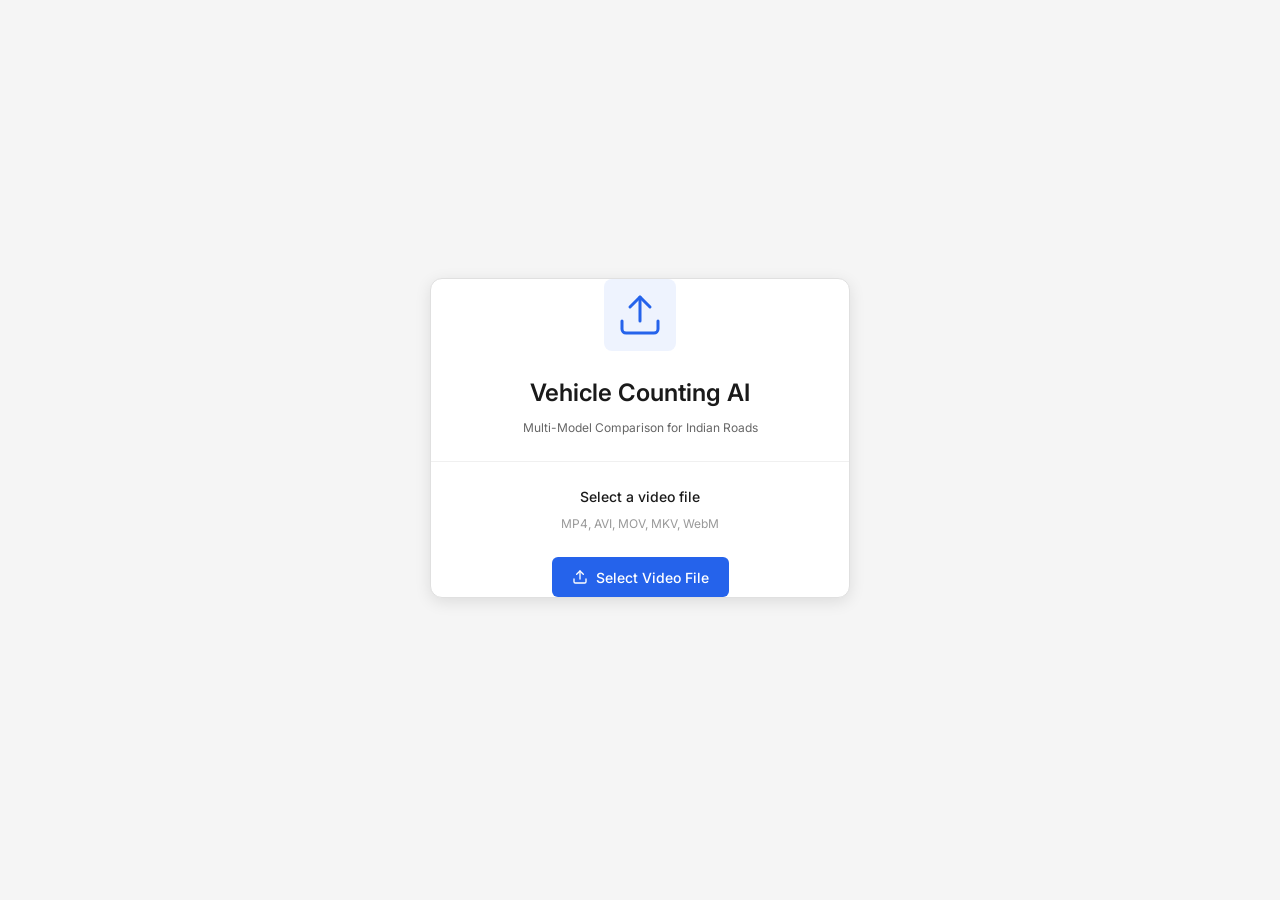
==== interface/file-input/index.html @ e1c332ab "MVP: Web interface with per-road counting - FastAPI server with REST + WebSocket endpoints - 4-scree" ====
<!DOCTYPE html>
<html lang="en">
<head>
  <meta charset="UTF-8">
  <meta name="viewport" content="width=device-width, initial-scale=1.0">
  <title>Vehicle Counting AI</title>

  <link rel="preconnect" href="https://fonts.googleapis.com">
  <link rel="preconnect" href="https://fonts.gstatic.com" crossorigin>
  <link href="https://fonts.googleapis.com/css2?family=Inter:wght@400;500;600&display=swap" rel="stylesheet">

  <link rel="stylesheet" href="../shared/css/variables.css">
  <link rel="stylesheet" href="../shared/css/base.css">
  <link rel="stylesheet" href="../shared/css/components.css">
  <link rel="stylesheet" href="css/file-input.css">
</head>
<body>
  <div class="upload-page">
    <div class="upload-card">
      <div class="upload-card__icon">
        <svg width="48" height="48" viewBox="0 0 24 24" fill="none" stroke="currentColor" stroke-width="1.5" stroke-linecap="round" stroke-linejoin="round">
          <path d="M21 15v4a2 2 0 0 1-2 2H5a2 2 0 0 1-2-2v-4"/>
          <polyline points="17 8 12 3 7 8"/>
          <line x1="12" y1="3" x2="12" y2="15"/>
        </svg>
      </div>

      <h1 class="upload-card__title">Vehicle Counting AI</h1>
      <p class="upload-card__subtitle">Multi-Model Comparison for Indian Roads</p>

      <div class="upload-card__divider"></div>

      <h2 class="upload-card__heading">Select a video file</h2>
      <p class="upload-card__formats">MP4, AVI, MOV, MKV, WebM</p>

      <input type="file" id="file-input" accept="video/*,.mp4,.avi,.mov,.mkv,.webm" hidden>

      <div class="upload-card__select" id="btn-select">
        <svg width="16" height="16" viewBox="0 0 24 24" fill="none" stroke="currentColor" stroke-width="2" stroke-linecap="round" stroke-linejoin="round">
          <path d="M21 15v4a2 2 0 0 1-2 2H5a2 2 0 0 1-2-2v-4"/>
          <polyline points="17 8 12 3 7 8"/>
          <line x1="12" y1="3" x2="12" y2="15"/>
        </svg>
        Select Video File
      </div>

      <div class="upload-card__info" id="upload-info" style="display: none;">
        <div class="upload-card__filename" id="info-filename"></div>
        <div class="upload-card__meta" id="info-meta"></div>
      </div>

      <div class="upload-card__continue" id="btn-continue" style="display: none;">
        <svg width="16" height="16" viewBox="0 0 24 24" fill="none" stroke="currentColor" stroke-width="2" stroke-linecap="round" stroke-linejoin="round">
          <line x1="5" y1="12" x2="19" y2="12"/>
          <polyline points="12 5 19 12 12 19"/>
        </svg>
        Annotate Video
      </div>

      <div class="upload-card__progress" id="upload-progress" style="display: none;">
        <div class="progress-bar">
          <div class="progress-bar__fill" id="progress-fill"></div>
        </div>
        <div class="progress-bar__text" id="progress-text">Uploading...</div>
      </div>
    </div>

    <div class="error-banner" id="error-banner"></div>
  </div>

  <script type="module" src="js/app.js"></script>
</body>
</html>
---- interface/shared/css/variables.css ----
:root {
  /* Base colors - Light mode */
  --color-bg: #f5f5f5;
  --color-surface: #ffffff;
  --color-surface-elevated: #ffffff;
  --color-border: #e0e0e0;
  --color-border-light: #f0f0f0;

  /* Text */
  --color-text: #1a1a1a;
  --color-text-secondary: #666666;
  --color-text-muted: #999999;
  --color-text-inverse: #ffffff;

  /* Primary - Blue */
  --color-primary: #2563eb;
  --color-primary-hover: #1d4ed8;
  --color-primary-light: rgba(37, 99, 235, 0.08);
  --color-primary-medium: rgba(37, 99, 235, 0.15);

  /* Accent - Green */
  --color-accent: #16a34a;
  --color-accent-hover: #15803d;
  --color-accent-light: rgba(22, 163, 74, 0.08);

  /* Danger - Red */
  --color-danger: #dc2626;
  --color-danger-hover: #b91c1c;
  --color-danger-light: rgba(220, 38, 38, 0.08);

  /* Warning - Amber */
  --color-warning: #d97706;
  --color-warning-light: rgba(217, 119, 6, 0.08);

  /* Annotation colors */
  --color-polygon-fill: rgba(37, 99, 235, 0.12);
  --color-polygon-stroke: #2563eb;
  --color-polygon-vertex: #2563eb;
  --color-polygon-active: rgba(37, 99, 235, 0.25);
  --color-line: #dc2626;
  --color-line-handle: #dc2626;
  --color-label-bg: rgba(26, 26, 26, 0.85);
  --color-label-text: #ffffff;
  --color-overlay: rgba(0, 0, 0, 0.35);

  /* Canvas */
  --canvas-bg: #1a1a1a;

  /* Typography */
  --font-family: 'Inter', -apple-system, BlinkMacSystemFont, 'Segoe UI', system-ui, sans-serif;
  --font-mono: 'SF Mono', 'Fira Code', 'Consolas', monospace;

  --font-size-xs: 0.6875rem;
  --font-size-sm: 0.75rem;
  --font-size-base: 0.875rem;
  --font-size-md: 1rem;
  --font-size-lg: 1.125rem;
  --font-size-xl: 1.5rem;

  --font-weight-normal: 400;
  --font-weight-medium: 500;
  --font-weight-semibold: 600;

  --line-height-tight: 1.2;
  --line-height-normal: 1.5;

  /* Spacing */
  --space-1: 4px;
  --space-2: 8px;
  --space-3: 12px;
  --space-4: 16px;
  --space-5: 20px;
  --space-6: 24px;
  --space-8: 32px;

  /* Border radius */
  --radius-sm: 4px;
  --radius-md: 6px;
  --radius-lg: 8px;
  --radius-xl: 12px;
  --radius-full: 9999px;

  /* Shadows */
  --shadow-sm: 0 1px 2px rgba(0, 0, 0, 0.05);
  --shadow-md: 0 2px 8px rgba(0, 0, 0, 0.08);
  --shadow-lg: 0 4px 16px rgba(0, 0, 0, 0.1);
  --shadow-panel: 0 2px 12px rgba(0, 0, 0, 0.06);

  /* Transitions */
  --transition-fast: 120ms ease;
  --transition-normal: 200ms ease;
  --transition-slow: 300ms ease;

  /* Z-index */
  --z-canvas: 1;
  --z-overlay: 10;
  --z-panel: 20;
  --z-instruction-bar: 30;
  --z-complete-screen: 100;

  /* Sidebar */
  --sidebar-width: 280px;

  /* Tool button */
  --tool-btn-size: 36px;
}
---- interface/shared/css/base.css ----
*, *::before, *::after {
  margin: 0;
  padding: 0;
  box-sizing: border-box;
}

html, body {
  height: 100%;
  overflow: hidden;
}

body {
  font-family: var(--font-family);
  font-size: var(--font-size-base);
  font-weight: var(--font-weight-normal);
  line-height: var(--line-height-normal);
  color: var(--color-text);
  background-color: var(--color-bg);
  -webkit-font-smoothing: antialiased;
  -moz-osx-font-smoothing: grayscale;
}

button {
  font-family: inherit;
  font-size: inherit;
  cursor: pointer;
  border: none;
  background: none;
  color: inherit;
}

input {
  font-family: inherit;
  font-size: inherit;
  color: inherit;
}

a {
  color: inherit;
  text-decoration: none;
}

img {
  display: block;
  max-width: 100%;
}

canvas {
  display: block;
}
---- interface/shared/css/components.css ----
/* Buttons */
.btn {
  display: inline-flex;
  align-items: center;
  justify-content: center;
  gap: var(--space-2);
  height: 34px;
  padding: 0 var(--space-3);
  font-size: var(--font-size-sm);
  font-weight: var(--font-weight-medium);
  border-radius: var(--radius-md);
  transition: background var(--transition-fast), color var(--transition-fast), border-color var(--transition-fast);
  white-space: nowrap;
  user-select: none;
}

.btn--primary {
  background: var(--color-primary);
  color: var(--color-text-inverse);
}

.btn--primary:hover {
  background: var(--color-primary-hover);
}

.btn--secondary {
  background: var(--color-surface);
  color: var(--color-text);
  border: 1px solid var(--color-border);
}

.btn--secondary:hover {
  background: var(--color-bg);
}

.btn--danger {
  background: var(--color-danger-light);
  color: var(--color-danger);
}

.btn--danger:hover {
  background: var(--color-danger);
  color: var(--color-text-inverse);
}

.btn--ghost {
  background: transparent;
  color: var(--color-text-secondary);
}

.btn--ghost:hover {
  background: var(--color-primary-light);
  color: var(--color-primary);
}

.btn--ghost.active {
  background: var(--color-primary-light);
  color: var(--color-primary);
}

.btn--sm {
  height: 28px;
  padding: 0 var(--space-2);
  font-size: var(--font-size-xs);
}

.btn--lg {
  height: 40px;
  padding: 0 var(--space-5);
  font-size: var(--font-size-base);
}

.btn:disabled {
  opacity: 0.4;
  pointer-events: none;
}

/* Tool button (icon only) */
.tool-btn {
  display: inline-flex;
  align-items: center;
  justify-content: center;
  width: var(--tool-btn-size);
  height: var(--tool-btn-size);
  border-radius: var(--radius-md);
  color: var(--color-text-secondary);
  transition: background var(--transition-fast), color var(--transition-fast);
}

.tool-btn:hover {
  background: var(--color-primary-light);
  color: var(--color-primary);
}

.tool-btn.active {
  background: var(--color-primary);
  color: var(--color-text-inverse);
  box-shadow: 0 0 0 2px rgba(37, 99, 235, 0.25);
}

.tool-btn svg {
  width: 18px;
  height: 18px;
}

/* Divider */
.divider {
  width: 1px;
  height: 20px;
  background: var(--color-border);
  flex-shrink: 0;
}

/* Input */
.input {
  height: 34px;
  padding: 0 var(--space-3);
  font-size: var(--font-size-sm);
  background: var(--color-surface);
  border: 1px solid var(--color-border);
  border-radius: var(--radius-md);
  outline: none;
  transition: border-color var(--transition-fast);
  width: 100%;
}

.input:focus {
  border-color: var(--color-primary);
}

.input::placeholder {
  color: var(--color-text-muted);
}

/* Label */
.label {
  font-size: var(--font-size-xs);
  font-weight: var(--font-weight-medium);
  color: var(--color-text-secondary);
  text-transform: uppercase;
  letter-spacing: 0.04em;
}

/* Annotation label badge (rendered on canvas, but styled here for reference) */
.annotation-badge {
  display: inline-flex;
  align-items: center;
  gap: var(--space-1);
  height: 22px;
  padding: 0 var(--space-2);
  font-size: var(--font-size-xs);
  font-weight: var(--font-weight-medium);
  background: var(--color-label-bg);
  color: var(--color-label-text);
  border-radius: var(--radius-sm);
  white-space: nowrap;
}

/* Cursor styles — handled via data-mode attributes in layout.css */

/* Road count badge */
.road-count {
  display: inline-flex;
  align-items: center;
  justify-content: center;
  min-width: 20px;
  height: 20px;
  padding: 0 var(--space-1);
  font-size: var(--font-size-xs);
  font-weight: var(--font-weight-semibold);
  background: var(--color-primary);
  color: var(--color-text-inverse);
  border-radius: var(--radius-full);
}

/* Keyboard hint */
.kbd {
  display: inline-flex;
  align-items: center;
  justify-content: center;
  min-width: 20px;
  height: 18px;
  padding: 0 var(--space-1);
  font-size: var(--font-size-xs);
  font-family: var(--font-mono);
  background: var(--color-bg);
  border: 1px solid var(--color-border);
  border-radius: var(--radius-sm);
  color: var(--color-text-muted);
}
---- interface/file-input/css/file-input.css ----
.upload-page {
  display: flex;
  flex-direction: column;
  align-items: center;
  justify-content: center;
  min-height: 100vh;
  padding: var(--space-6);
  gap: var(--space-6);
}

.upload-card {
  display: flex;
  flex-direction: column;
  align-items: center;
  background: var(--color-surface);
  border: 1px solid var(--color-border);
  border-radius: var(--radius-xl);
  box-shadow: var(--shadow-lg);
  padding: var(--space-10);
  max-width: 420px;
  width: 100%;
  text-align: center;
}

.upload-card__icon {
  display: flex;
  align-items: center;
  justify-content: center;
  width: 72px;
  height: 72px;
  border-radius: var(--radius-lg);
  background: var(--color-primary-light);
  color: var(--color-primary);
  margin-bottom: var(--space-6);
}

.upload-card__title {
  font-size: var(--font-size-xl);
  font-weight: var(--font-weight-semibold);
  color: var(--color-text);
  margin-bottom: var(--space-2);
}

.upload-card__subtitle {
  font-size: var(--font-size-sm);
  color: var(--color-text-secondary);
  margin-bottom: var(--space-6);
}

.upload-card__divider {
  width: 100%;
  height: 1px;
  background: var(--color-border-light);
  margin-bottom: var(--space-6);
}

.upload-card__heading {
  font-size: var(--font-size-base);
  font-weight: var(--font-weight-medium);
  color: var(--color-text);
  margin-bottom: var(--space-2);
}

.upload-card__formats {
  font-size: var(--font-size-sm);
  color: var(--color-text-muted);
  margin-bottom: var(--space-6);
}

/* Select button */
.upload-card__select {
  display: inline-flex;
  align-items: center;
  justify-content: center;
  gap: var(--space-2);
  height: 40px;
  padding: 0 var(--space-5);
  font-size: var(--font-size-base);
  font-weight: var(--font-weight-medium);
  background: var(--color-primary);
  color: var(--color-text-inverse);
  border-radius: var(--radius-md);
  cursor: pointer;
  transition: background var(--transition-fast);
}

.upload-card__select:hover {
  background: var(--color-primary-hover);
}

/* File info */
.upload-card__info {
  margin-top: var(--space-5);
  text-align: center;
}

.upload-card__filename {
  font-size: var(--font-size-base);
  font-weight: var(--font-weight-medium);
  color: var(--color-text);
  margin-bottom: var(--space-2);
  word-break: break-all;
}

.upload-card__meta {
  font-size: var(--font-size-sm);
  color: var(--color-text-secondary);
}

/* Continue button */
.upload-card__continue {
  display: inline-flex;
  align-items: center;
  justify-content: center;
  gap: var(--space-2);
  height: 40px;
  padding: 0 var(--space-5);
  margin-top: var(--space-5);
  font-size: var(--font-size-base);
  font-weight: var(--font-weight-medium);
  background: var(--color-primary);
  color: var(--color-text-inverse);
  border-radius: var(--radius-md);
  cursor: pointer;
  transition: background var(--transition-fast);
}

.upload-card__continue:hover {
  background: var(--color-primary-hover);
}

/* Progress */
.upload-card__progress {
  width: 100%;
  margin-top: var(--space-5);
}

.progress-bar {
  width: 100%;
  height: 6px;
  background: var(--color-border-light);
  border-radius: var(--radius-full);
  overflow: hidden;
  margin-bottom: var(--space-2);
}

.progress-bar__fill {
  width: 0%;
  height: 100%;
  background: var(--color-primary);
  border-radius: var(--radius-full);
  transition: width var(--transition-normal);
}

.progress-bar__text {
  font-size: var(--font-size-sm);
  color: var(--color-text-secondary);
  text-align: center;
}
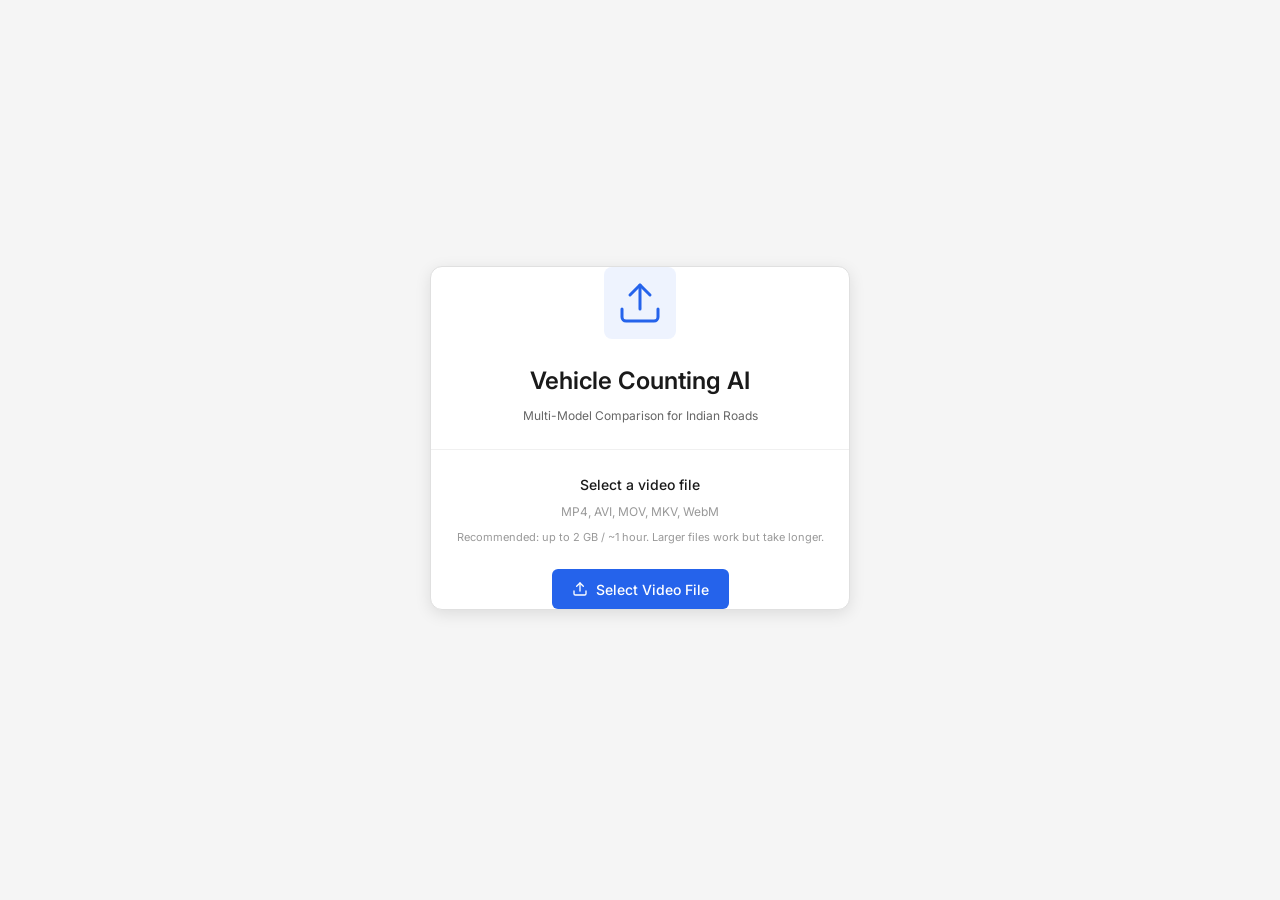
==== commit a747c5a1: "Add checkpoint/resume crash recovery (checkpoint interval, resume_frame, quicksave UI)" ====
--- a/interface/file-input/index.html
+++ b/interface/file-input/index.html
@@ -32,6 +32,7 @@
 
       <h2 class="upload-card__heading">Select a video file</h2>
       <p class="upload-card__formats">MP4, AVI, MOV, MKV, WebM</p>
+      <p class="upload-card__recommendation">Recommended: up to 2 GB / ~1 hour. Larger files work but take longer.</p>
 
       <input type="file" id="file-input" accept="video/*,.mp4,.avi,.mov,.mkv,.webm" hidden>
 
@@ -47,6 +48,16 @@
       <div class="upload-card__info" id="upload-info" style="display: none;">
         <div class="upload-card__filename" id="info-filename"></div>
         <div class="upload-card__meta" id="info-meta"></div>
+        <div class="upload-card__estimate" id="info-estimate"></div>
+      </div>
+
+      <div class="upload-card__warning" id="upload-warning" style="display: none;">
+        <svg width="14" height="14" viewBox="0 0 24 24" fill="none" stroke="currentColor" stroke-width="2" stroke-linecap="round" stroke-linejoin="round">
+          <path d="M10.29 3.86L1.82 18a2 2 0 0 0 1.71 3h16.94a2 2 0 0 0 1.71-3L13.71 3.86a2 2 0 0 0-3.42 0z"/>
+          <line x1="12" y1="9" x2="12" y2="13"/>
+          <line x1="12" y1="17" x2="12.01" y2="17"/>
+        </svg>
+        <span id="warning-text"></span>
       </div>
 
       <div class="upload-card__continue" id="btn-continue" style="display: none;">
@@ -66,6 +77,24 @@
     </div>
 
     <div class="error-banner" id="error-banner"></div>
+
+    <div class="resume-dialog" id="resume-dialog" style="display: none;">
+      <div class="resume-dialog__backdrop"></div>
+      <div class="resume-dialog__content">
+        <div class="resume-dialog__icon">
+          <svg width="24" height="24" viewBox="0 0 24 24" fill="none" stroke="currentColor" stroke-width="2" stroke-linecap="round" stroke-linejoin="round">
+            <circle cx="12" cy="12" r="10"/>
+            <polyline points="12 6 12 12 16 14"/>
+          </svg>
+        </div>
+        <h3 class="resume-dialog__title">Resume Previous Session?</h3>
+        <p class="resume-dialog__message" id="resume-message">A previous processing session was interrupted. Resume from where it left off?</p>
+        <div class="resume-dialog__actions">
+          <button class="btn btn--secondary" id="btn-start-fresh">Start Fresh</button>
+          <button class="btn btn--primary" id="btn-resume">Resume</button>
+        </div>
+      </div>
+    </div>
   </div>
 
   <script type="module" src="js/app.js"></script>
--- a/interface/file-input/css/file-input.css
+++ b/interface/file-input/css/file-input.css
@@ -64,6 +64,12 @@
 .upload-card__formats {
   font-size: var(--font-size-sm);
   color: var(--color-text-muted);
+  margin-bottom: var(--space-2);
+}
+
+.upload-card__recommendation {
+  font-size: var(--font-size-xs);
+  color: var(--color-text-muted);
   margin-bottom: var(--space-6);
 }
 
@@ -105,6 +111,95 @@
 .upload-card__meta {
   font-size: var(--font-size-sm);
   color: var(--color-text-secondary);
+}
+
+.upload-card__estimate {
+  font-size: var(--font-size-xs);
+  color: var(--color-text-muted);
+  margin-top: var(--space-1);
+}
+
+.upload-card__warning {
+  display: flex;
+  align-items: flex-start;
+  gap: var(--space-2);
+  margin-top: var(--space-4);
+  padding: var(--space-3);
+  background: var(--color-warning-light);
+  border: 1px solid var(--color-warning);
+  border-radius: var(--radius-md);
+  font-size: var(--font-size-xs);
+  color: var(--color-warning);
+  text-align: left;
+}
+
+.upload-card__warning svg {
+  flex-shrink: 0;
+  margin-top: 1px;
+}
+
+/* Resume dialog */
+.resume-dialog {
+  position: fixed;
+  inset: 0;
+  display: flex;
+  align-items: center;
+  justify-content: center;
+  z-index: 9999;
+}
+
+.resume-dialog__backdrop {
+  position: absolute;
+  inset: 0;
+  background: rgba(0, 0, 0, 0.5);
+}
+
+.resume-dialog__content {
+  position: relative;
+  background: var(--color-surface);
+  border-radius: var(--radius-xl);
+  padding: var(--space-8);
+  max-width: 380px;
+  width: 90%;
+  text-align: center;
+  box-shadow: var(--shadow-lg);
+}
+
+.resume-dialog__icon {
+  display: flex;
+  align-items: center;
+  justify-content: center;
+  width: 48px;
+  height: 48px;
+  border-radius: var(--radius-full);
+  background: var(--color-primary-light);
+  color: var(--color-primary);
+  margin: 0 auto var(--space-4);
+}
+
+.resume-dialog__title {
+  font-size: var(--font-size-md);
+  font-weight: var(--font-weight-semibold);
+  color: var(--color-text);
+  margin-bottom: var(--space-2);
+}
+
+.resume-dialog__message {
+  font-size: var(--font-size-sm);
+  color: var(--color-text-secondary);
+  margin-bottom: var(--space-6);
+  line-height: var(--line-height-normal);
+}
+
+.resume-dialog__actions {
+  display: flex;
+  gap: var(--space-3);
+  justify-content: center;
+}
+
+.resume-dialog__actions .btn {
+  flex: 1;
+  max-width: 140px;
 }
 
 /* Continue button */
